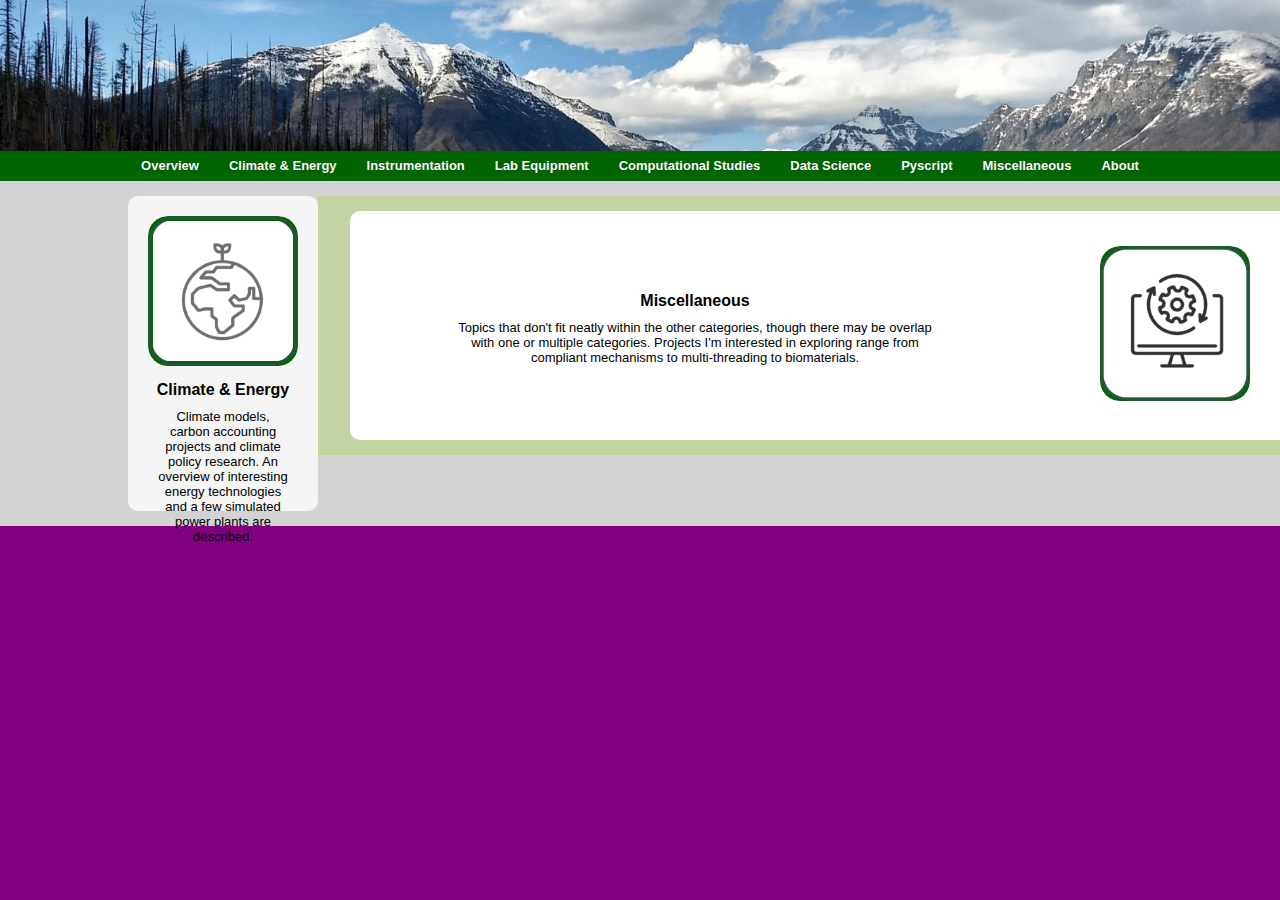
==== climate&energy.html @ 2023eec2 "initialize git repository" ====
<!DOCTYPE html>
<html>
<head>
    <meta charset="utf-8" />
    <title>Overview Page</title>
    <link rel="stylesheet" href="styles.css">
</head>
<body>
    <header>
        
        <nav>
            <ul class="gnav">
                <li>
                    <a href="overview.html">Overview  </a>
                </li>
                <li>
                    <a href="climate&energy.html">Climate & Energy  </a>
                    <div class="drop-down">
                        <div class="nav-column">
                            <h3>Climate Modeling</h3>
                            <ul>
                                <li><a href="#">Pampers Diapers</a></li>
                                <li><a href="#">Huggies Diapers</a></li>
                                <li><a href="#">Seventh Generation</a></li>
                            </ul>
                        </div>
                    
                        <div class="nav-column">
                            <h3>Carbon Accounting</h3>
                            <ul>
                                <li><a href="#">Driving shoes</a></li>
                                <li><a href="#">Espadrilles</a></li>
                                <li><a href="#">Loafers</a></li>
                            </ul>
                        </div>
                         <div class="nav-column">
                            <h3>Climate Policy</h3>
                            <ul>
                                <li><a href="#">Driving shoes</a></li>
                                <li><a href="#">Espadrilles</a></li>
                                <li><a href="#">Loafers</a></li>
                            </ul>
                        </div>
        
                        <div class="nav-column">
                            <h3>Highlighting Energy Research</h3>
                            <ul>
                                <li><a href="#">Power Generation</a></li>
                                <li><a href="#">Power Storage</a></li>
                                <li><a href="#">Modeling Plants</a></li>
                            </ul>
                        </div>
                    </div>
                </li>
                <li>
                    <a href="#">Instrumentation  </a>
                    <div class="drop-down">
                        <div class="nav-column">
                            <h3>Spectroscopy</h3>
                            <ul>
                                <li><a href="#">UV/Visible Spectroscopy</a></li>
                                <li><a href="#">IR Spectroscopy</a></li>
                                <li><a href="#">Raman Spectroscopy</a></li>
                                <li><a href="#">NMR Spectroscopy</a></li>
                            </ul>
                        </div>
                    
                        <div class="nav-column">
                            <h3>Microscopy</h3>
                            <ul>
                                <li><a href="#">Visible Microscopy</a></li>
                                <li><a href="#">Confocal Microscopy</a></li>
                            </ul>
        
                            <h3>Separations</h3>
                            <ul>
                                <li><a href="#">Gas Chromatography</a></li>
                                <li><a href="#">Liquid Chromatography</a></li>
                                <li><a href="#">Field Flow Fractionation</a></li>
                            </ul>
                        </div>
        
                        <div class="nav-column">
                            <h3>Mechanical</h3>
                            <ul>
                                <li><a href="#">Strain Gauges</a></li>
                                <li><a href="#">Huggies Diapers</a></li>
                            </ul>
                            <h3>Electrical</h3>
                            <ul>
                                <li><a href="#">Oscilloscope</a></li>
                                <li><a href="#">Potentiostat</a></li>
                            </ul>
                        </div>
                        <div class="nav-column">
                            <h3>Miscellaneous</h3>
                            <ul>
                                <li><a href="#">Nodal Geophone</a></li>
                                <li><a href="#">Turbidimeter</a></li>
                                <li><a href="#">Radio Telescope</a></li>
                            </ul>
                        </div>
                    </div>
                </li>
                <li>
                    <a href="#">Lab Equipment  </a>
                    <div class="drop-down">
                        <div class="nav-column">
                            <h3>Autosampler</h3>
                            <ul>
                                <li><a href="#">Pampers Diapers</a></li>
                                <li><a href="#">Huggies Diapers</a></li>
                                <li><a href="#">Seventh Generation</a></li>
                            </ul>
                        </div>
                    
                        <div class="nav-column">
                            <h3>Autotitrator</h3>
                            <ul>
                                <li><a href="#">Driving shoes</a></li>
                                <li><a href="#">Espadrilles</a></li>
                                <li><a href="#">Loafers</a></li>
                            </ul>
        
                            <h3>Product Collection</h3>
                            <ul>
                                <li><a href="#">Driving shoes</a></li>
                                <li><a href="#">Espadrilles</a></li>
                                <li><a href="#">Loafers</a></li>
                            </ul>
                        </div>
        
                        <div class="nav-column">
                            <h3>Reactor</h3>
                            <ul>
                                <li><a href="#">Pampers Diapers</a></li>
                                <li><a href="#">Huggies Diapers</a></li>
                            </ul>
                            <h3>Gantry</h3>
                            <ul>
                                <li><a href="#">Pampers Diapers</a></li>
                                <li><a href="#">Huggies Diapers</a></li>
                            </ul>
                        </div>
                    </div>
                </li>
                <li>
                    <a href="#">Computational Studies  </a>
                    <div class="drop-down">
                        <div class="nav-column">
                            <h3>Miscibility and Solvation</h3>
                            <ul>
                                <li><a href="#">Pampers Diapers</a></li>
                                <li><a href="#">Huggies Diapers</a></li>
                                <li><a href="#">Seventh Generation</a></li>
                            </ul>
                        </div>
                    
                        <div class="nav-column">
                            <h3>Reduction Potential and Reversibility</h3>
                            <ul>
                                <li><a href="#">Driving shoes</a></li>
                                <li><a href="#">Espadrilles</a></li>
                                <li><a href="#">Loafers</a></li>
                            </ul>
        
                            <h3>Blind Signal Separation and PERGA</h3>
                            <ul>
                                <li><a href="#">Driving shoes</a></li>
                                <li><a href="#">Espadrilles</a></li>
                                <li><a href="#">Loafers</a></li>
                            </ul>
                        </div>
        
                        <div class="nav-column">
                            <h3>GUI for Open Source Computational Chemistry</h3>
                            <ul>
                                <li><a href="#">Pampers Diapers</a></li>
                                <li><a href="#">Huggies Diapers</a></li>
                            </ul>
                            <h3>Molecular Dynamics and Docking</h3>
                            <ul>
                                <li><a href="#">Pampers Diapers</a></li>
                                <li><a href="#">Huggies Diapers</a></li>
                        </div>
                    </div>
                </li>
                <li>
                    <a href="#">Data Science  </a>
                    <div class="drop-down">
                        <div class="nav-column">
                            <h3>Reinforcement Learning</h3>
                            <ul>
                                <li><a href="#">Pampers Diapers</a></li>
                                <li><a href="#">Huggies Diapers</a></li>
                                <li><a href="#">Seventh Generation</a></li>
                            </ul>
                        </div>
                    
                        <div class="nav-column">
                            <h3>Universal Function Originators</h3>
                            <ul>
                                <li><a href="#">Driving shoes</a></li>
                                <li><a href="#">Espadrilles</a></li>
                                <li><a href="#">Loafers</a></li>
                            </ul>
        
                            <h3>Bootstrapping</h3>
                            <ul>
                                <li><a href="#">Driving shoes</a></li>
                                <li><a href="#">Espadrilles</a></li>
                                <li><a href="#">Loafers</a></li>
                            </ul>
                        </div>
        
                        <div class="nav-column">
                            <h3>Data Sampling</h3>
                            <ul>
                                <li><a href="#">Pampers Diapers</a></li>
                                <li><a href="#">Huggies Diapers</a></li>
                            </ul>
                            <h3>Classification</h3>
                            <ul>
                                <li><a href="#">Pampers Diapers</a></li>
                                <li><a href="#">Huggies Diapers</a></li>
                            </ul>
                        </div>
                        <div class="nav-column">
                            <h3>Visualization and Dashboards</h3>
                            <ul>
                                <li><a href="#">Pampers Diapers</a></li>
                                <li><a href="#">Huggies Diapers</a></li>
                            </ul>
                            <h3>Statisitcal Design of Experiments</h3>
                            <ul>
                                <li><a href="#">Pampers Diapers</a></li>
                                <li><a href="#">Huggies Diapers</a></li>
                            </ul>
                        </div>
                    </div>
                </li>
                <li>
                    <a href="#">Pyscript  </a>
                    <div class="drop-down">
                        <div class="nav-column">
                            <h3>Home</h3>
                            <ul>
                                <li><a href="#">Pampers Diapers</a></li>
                                <li><a href="#">Huggies Diapers</a></li>
                                <li><a href="#">Seventh Generation</a></li>
                            </ul>
                        </div>
                    
                        <div class="nav-column">
                            <h3>Home</h3>
                            <ul>
                                <li><a href="#">Driving shoes</a></li>
                                <li><a href="#">Espadrilles</a></li>
                                <li><a href="#">Loafers</a></li>
                            </ul>
        
                            <h3>Home</h3>
                            <ul>
                                <li><a href="#">Driving shoes</a></li>
                                <li><a href="#">Espadrilles</a></li>
                                <li><a href="#">Loafers</a></li>
                            </ul>
                        </div>
        
                        <div class="nav-column">
                            <h3>Home</h3>
                            <ul>
                                <li><a href="#">Pampers Diapers</a></li>
                                <li><a href="#">Huggies Diapers</a></li>
                            </ul>
                        </div>
                    </div>
                </li>
                <li>
                    <a href="#">Miscellaneous  </a>
                    <div class="drop-down">
                        <div class="nav-column">
                            <h3>Fermentation</h3>
                            <ul>
                                <li><a href="#">Pampers Diapers</a></li>
                                <li><a href="#">Huggies Diapers</a></li>
                                <li><a href="#">Seventh Generation</a></li>
                            </ul>
                            <h3>Biomaterials</h3>
                            <ul>
                                <li><a href="#">Driving shoes</a></li>
                                <li><a href="#">Espadrilles</a></li>
                                <li><a href="#">Loafers</a></li>
                            </ul>
                        </div>
                    
                        <div class="nav-column">
                            <h3>Compliant Mechanisms</h3>
                            <ul>
                                <li><a href="#">Driving shoes</a></li>
                                <li><a href="#">Espadrilles</a></li>
                                <li><a href="#">Loafers</a></li>
                            </ul>
                            <h3>Walking Mechanisms</h3>
                            <ul>
                                <li><a href="#">Pampers Diapers</a></li>
                                <li><a href="#">Huggies Diapers</a></li>
                            </ul>
                        </div>
        
                        <div class="nav-column">
                            <h3>Microfluidics</h3>
                            <ul>
                                <li><a href="#">Pampers Diapers</a></li>
                                <li><a href="#">Huggies Diapers</a></li>
                            </ul>
                            <h3>Aquaponics</h3>
                            <ul>
                                <li><a href="#">Pampers Diapers</a></li>
                                <li><a href="#">Huggies Diapers</a></li>
                            </ul>
                        </div>
                        <div class="nav-column">
                            <h3>Multi-threading Computation</h3>
                            <ul>
                                <li><a href="#">Pampers Diapers</a></li>
                                <li><a href="#">Huggies Diapers</a></li>
                            </ul>
                            <h3>Homebrew Styles Machine Learning Classifier</h3>
                            <ul>
                                <li><a href="#">Pampers Diapers</a></li>
                                <li><a href="#">Huggies Diapers</a></li>
                            </ul>
                            <h3>Glassworking</h3>
                            <ul>
                                <li><a href="#">Pampers Diapers</a></li>
                                <li><a href="#">Huggies Diapers</a></li>
                            </ul>
                        </div>
                    </div>
                </li>
                <li>
                    <a href="about.html">About</a>
                    <div class="drop-down">
                        <div class="nav-column">
                            <h3>Contact</h3>
                            <ul>
                                <li><a href="#">Pampers Diapers</a></li>
                            </ul>
                        </div>
                    
                        <div class="nav-column">
                            <h3>Paper of the Week</h3>
                            <ul>
                                <li><a href="#">Driving shoes</a></li>
                                <li><a href="#">Espadrilles</a></li>
                                <li><a href="#">Loafers</a></li>
                            </ul>
        
                            <h3>Resources</h3>
                            <ul>
                                <li><a href="#">Driving shoes</a></li>
                                <li><a href="#">Espadrilles</a></li>
                                <li><a href="#">Loafers</a></li>
                            </ul>
                        </div>
        
                        <div class="nav-column">
                            <h3>Future Directions</h3>
                            <ul>
                                <li><a href="#">Pampers Diapers</a></li>
                                <li><a href="#">Huggies Diapers</a></li>
                            </ul>
                        </div>
                    </div>
                </li>
            </ul>
        </nav>
    </header>

    <section>
        <div class="panels">
            <div class="panel-row">
                <div class="panel">
                    <div class="icon">
                        <img class="img-icon" src="images/climate_and_energy.png" alt="climate and energy icon">
                    </div>
                    <div class="label">
                        climate & energy
                    </div>
                    <div class="description">
                        Climate models, carbon accounting projects and climate policy research. 
                        An overview of interesting energy technologies and a few simulated power plants are described.
                    </div>
                </div>

    <section>
        <div class="lower-section">
            <div class="lower-container">
                <div class="left">
                    <div class="label">
                        Miscellaneous
                    </div>
                    <div class="description">
                        Topics that don't fit neatly within the other categories, though there may be overlap with one or multiple categories.
                        Projects I'm interested in exploring range from compliant mechanisms to multi-threading to biomaterials.
                    </div>
                </div>
                <div class="right">
                    <img class="img-icon" src="images/updates.png" alt="updates icon">
                </div>
         </div>
        </div>
    </section>

    <footer>
        footer
    </footer>
</body>
</html>
---- styles.css ----
/*----------------------------------------------------------------*/
body {
    margin: 0;
    background: purple;
}

/*----------------------------------------------------------------*/

header {
    background-color: black;
    color: white;
    padding: 100px 0% 0% 0%; /*changes depending on window size, need to edit*/
    display: flex;
    flex-direction:column;
    background-image: url("images/header2.jpg");
    background-repeat: no-repeat;
    background-position: center;
    margin: auto;
    width: 100%;
    background-size: cover;
    min-width: 1064px;

}


nav { 
    color: black;
    width: 100%;
    margin-top: 4%;
    display: flex;
    flex-direction: row;
    justify-content: center;
    
}

/*adapted from https://designmodo.com/create-css3-mega-menu/*/

.gnav {
    display: flex;
    margin: 0px 0px 0px 0px;
    padding-left: 0%;
    width: 100%;
    cursor: default;
    justify-content: center;
    z-index: 500;
    background-color: darkgreen;
    align-content: center;
}

/*this controls the order of nav bar list items*/
.gnav > li {
    display: table;
    float: center; /*this appears to control where the dropdown starts from but not when its a table item?*/
    width: 10px; /* dont know what exactly this did, but it appears to have more or less centered the nav bar the way I want it*/
}

/*this controls the look of the nav bar text*/
.gnav > li > a {
    text-decoration: none;
    position: relative;
    display: table-cell;
    margin: 0px auto;
    z-index: 510;
    height: 30px;
    padding: 0px 15px; /*cant figure out how to make table columns autosize corrrectly- this is best work around*/
    text-align: center;
    line-height: 30px;
     
    font-family: 'Arial Narrow Bold', sans-serif;
    font-weight: 600;
    font-size: 13px;
    color: #fcfcfc;
    text-shadow: 0 0 1px rgba(0,0,0,.35);
    white-space: nowrap;
 
    background: darkgreen;/*#372f2b;*/
    border-left: 0px solid lightslategray; /* #4b4441;*/
    border-right: 0px solid darkolivegreen; /*#312a27;*/
 
    -webkit-transition: all .3s ease;
    -moz-transition: all .3s ease;
    -o-transition: all .3s ease;
    -ms-transition: all .3s ease;
    transition: all .3s ease;
}

/*color change on hovering over a nav bar item*/
.gnav > li:hover > a { 
    background: darkolivegreen; 
    } /*old color*/

/*gives the first item in the navbar a radius?*/
.gnav > li:first-child > a {
    border-radius: 0px 0 0 3px;
    border-left: none;
}

.gnav > li:last-child > a {
    border-radius: 0px 3px 3px 0px;
    border-right: none;
}

/*controls drop down characteristics*/
.gnav > li > div {
    position: absolute;
    display: inline-block;
    width: 1064px;
    top: 190px; /*controls height where the hover banner in the navlabel shows up- currently a little broken should be pixel #*/
    margin: auto;
    left: 0;
    right: 0;

    opacity: 0;
    visibility: hidden;
    overflow: hidden;
 
    background: #ffffff;
    border-radius: 0 0 3px 3px;
 
    -webkit-transition: all .3s ease .15s;
    -moz-transition: all .3s ease .15s;
    -o-transition: all .3s ease .15s;
    -ms-transition: all .3s ease .15s;
    transition: all .3s ease .15s;
}

.gnav > li:hover > div {
    opacity: 1;
    visibility: visible;
    overflow: visible;
}

.gnav .nav-column {
    float: left;
    width: 20%;
    padding: 2.5%;
}

.gnav .nav-column ul {
    list-style: none;
}
 
.gnav .nav-column h3 a {
    margin: 20px 0 10px 0;
    line-height: 18px;
     
    font-family: Helvetica, Arial, sans-serif;
    font-weight: bold;
    font-size: 14px;
    color: #372f2b;
    text-transform: uppercase;
    text-decoration: none;
}
 
.gnav .nav-column li a {
    text-decoration: none;
    display: block;
    line-height: 26px;
     
    font-family: Helvetica, Arial, sans-serif;
    font-weight: bold;
    font-size: 13px;
    color: #888888;
}
 
.gnav .nav-column h3 a:hover {
    color: darkgreen;
    text-decoration: underline;
    ;}
.gnav .nav-column li a:hover { color: #666666; }
/*----------------------------------------------------------------*/

section > .panels {
    background: lightgray;
    display: flex;
    flex-direction: column; /*makes top and bottom panels aligned vertically*/
    padding: 5px 0px 5px 0px; /* controls space around blue block */
    min-width: 1064px;
}

.panel-row {
    background: lightgray;
    display: flex;
    margin: auto; /*centers bottom panel section*/
    width: 1024px;
    padding: 10px;
}

section > .lower-section {
    background: rgb(195, 211, 162);
    padding: 15px 0px 15px 0px; /*need to edit*/
    display: flex; /*allows items to be place on same line in row*/
    min-width: 1064px;
}

.lower-container {
    display: flex;
    background:white;
    margin: auto;
    padding: 20px;
    width: 960px;
    border-radius: 10px;

    -webkit-transition: all .2s ease .1s;
    -moz-transition: all .2s ease .1s;
    -o-transition: all .2s ease .1s;
    -ms-transition: all .2s ease .1s;
    transition: all .2s ease .1s;
}

.lower-container:hover {
    background: lightgray;
}

.lower-container > .left {
    background: transparent;
    margin: auto; /*evenly spaces items within lower section*/
    padding: 10px;
    width: 500px;
    
}

.lower-container > .right {
    background: transparent;
    padding: 15px;
    margin:auto; /*evenly spaces items within lower section*/
}

.panel {
    background: whitesmoke;
    padding: 20px;
    margin: auto;
    width: 275px;
    height: 275px;
    border-radius: 10px;

    -webkit-transition: all .2s ease .1s;
    -moz-transition: all .2s ease .1s;
    -o-transition: all .2s ease .1s;
    -ms-transition: all .2s ease .1s;
    transition: all .2s ease .1s;
}

.panel:hover {
    background: rgb(195, 211, 162);
}

.icon {
    background: transparent; 
    margin: auto;
    display: flex;
    justify-content: center;
}

.img-icon {
    width: 150px;
    border: 0px solid lightgreen;
    box-shadow: 0 0 0 5px darkgreen inset;   
    border-radius: 20px; 
    background: white;

}


.label { 
    background: transparent;
    text-align: center;
    text-transform: capitalize;
    font-family: Arial, Helvetica, sans-serif;
    font-weight: bold;
    padding-top: 15px;

    -webkit-transition: all .2s ease .1s;
    -moz-transition: all .2s ease .1s;
    -o-transition: all .2s ease .1s;
    -ms-transition: all .2s ease .1s;
    transition: all .2s ease .1s;
}

.panel:hover > .label {
    color: gray;
}

.description {
    background: transparent;
    text-align: left;
    font-size: 13px;
    padding: 10px;
    font-family: Arial, Helvetica;
    text-align: center;

    -webkit-transition: all .2s ease .1s;
    -moz-transition: all .2s ease .1s;
    -o-transition: all .2s ease .1s;
    -ms-transition: all .2s ease .1s;
    transition: all .2s ease .1s;
}

.panel:hover >.description {
    color: gray;
}

/*-----------------------------------------------------------*/

footer {
    background: black;
    color: white;
    background-image: url("images/footer.jpg");
    background-repeat: no-repeat;
    background-position: center;
    margin: auto;
    width: 100%;
    height: 300px;
    background-size: cover;
    display: flex;
    justify-content: center;
    min-width: 1064px;
}

.footer-container {
    background: rgba(255, 255, 255, .4);
    margin: 30px;
    margin-left: 30px;
    margin-right: 30px;
    width: 100%;
    display:flex;
    justify-content: center;
    align-items: center;
    border-radius: 20px;
}

.footer-left {
    color:black;
    display: table;
    font-family: Arial, Helvetica, sans-serif;
    font-weight: bold;
}

.footer-right {
    display:table;
    padding-left: 10px;
}

.footer-table {
    display: table-cell;
    padding: 8px;
}

.footer-table> a:link {
    text-decoration: none;
    color:black;
}

.footer-table> a:visited {
    text-decoration: none;
    color:black;
}

.footer-img {
    width: 75px;
}
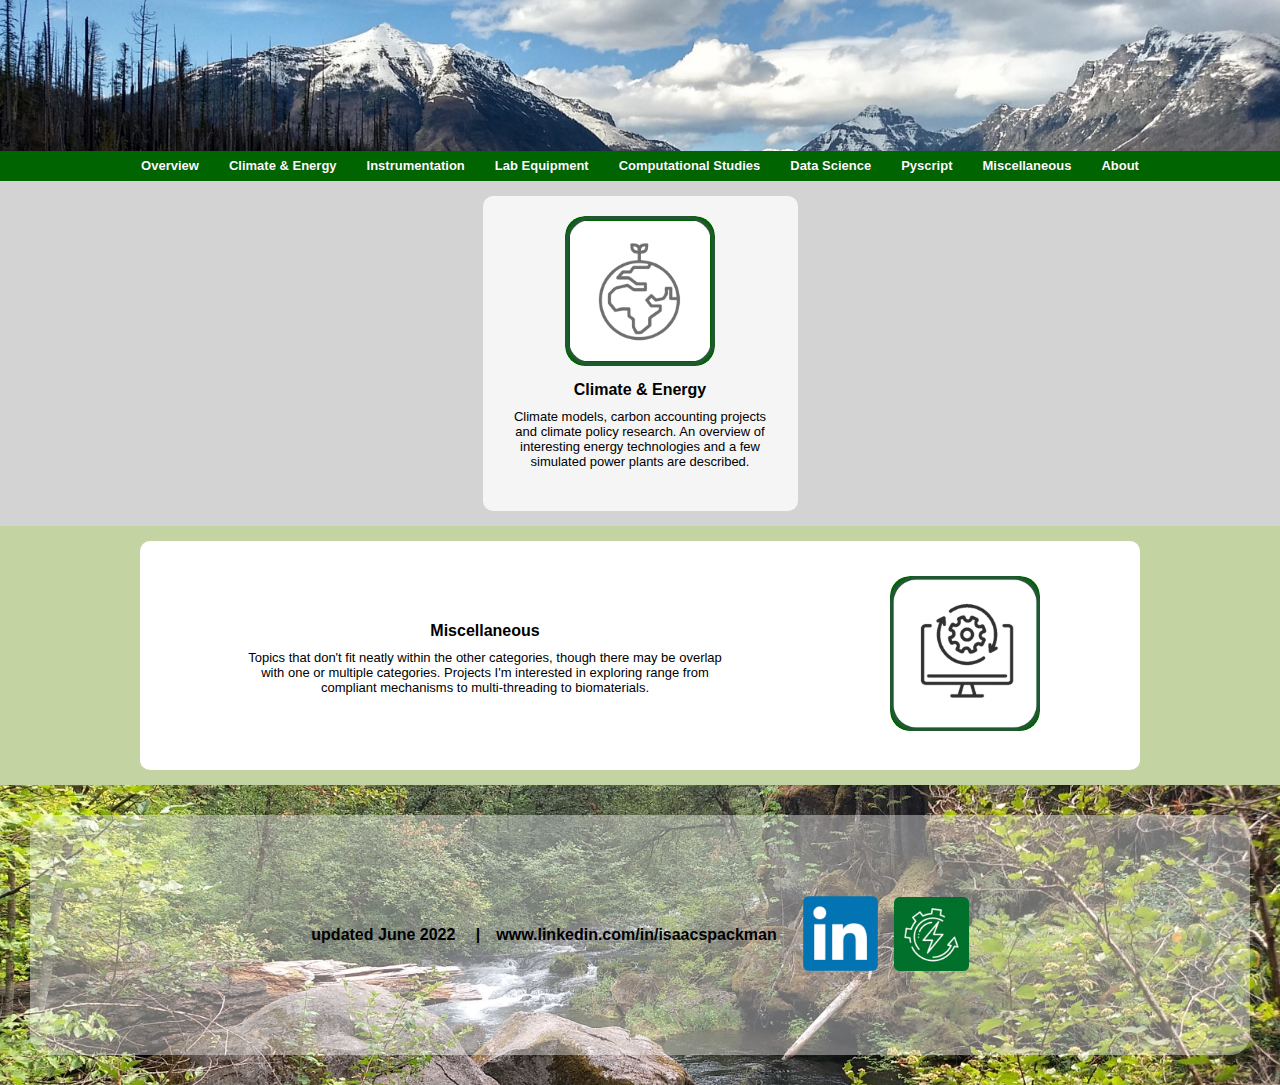
==== commit 68a58478: "correct horizontal tiling error, convert back to original vertical tiling" ====
--- a/climate&energy.html
+++ b/climate&energy.html
@@ -393,7 +393,7 @@
                         An overview of interesting energy technologies and a few simulated power plants are described.
                     </div>
                 </div>
-
+    </section>
     <section>
         <div class="lower-section">
             <div class="lower-container">
@@ -414,7 +414,26 @@
     </section>
 
     <footer>
-        footer
+        <div class="footer-container">
+            <div class="footer-left">
+                <div class="footer-table">
+                    updated June 2022 &emsp;|
+                </div>
+                <div class="footer-table">
+                    <a href="https://www.linkedin.com/in/isaacspackman"> 
+                        www.linkedin.com/in/isaacspackman
+                    </a>
+                </div>
+            </div>
+            <div class="footer-right">
+                <div class="footer-table">
+                    <img onclick="location.href='https://www.linkedin.com/in/isaacspackman';", style="cursor: pointer;", class="footer-img" src="images/linkedinlogo.png"alt="linkedinlogo">
+                </div>
+                <div class="footer-table">
+                    <img class="footer-img" src="images/pnnlgreenlogo.png"alt="PNNL sustainability">
+                </div>
+            </div>
+        </div>
     </footer>
 </body>
 </html>